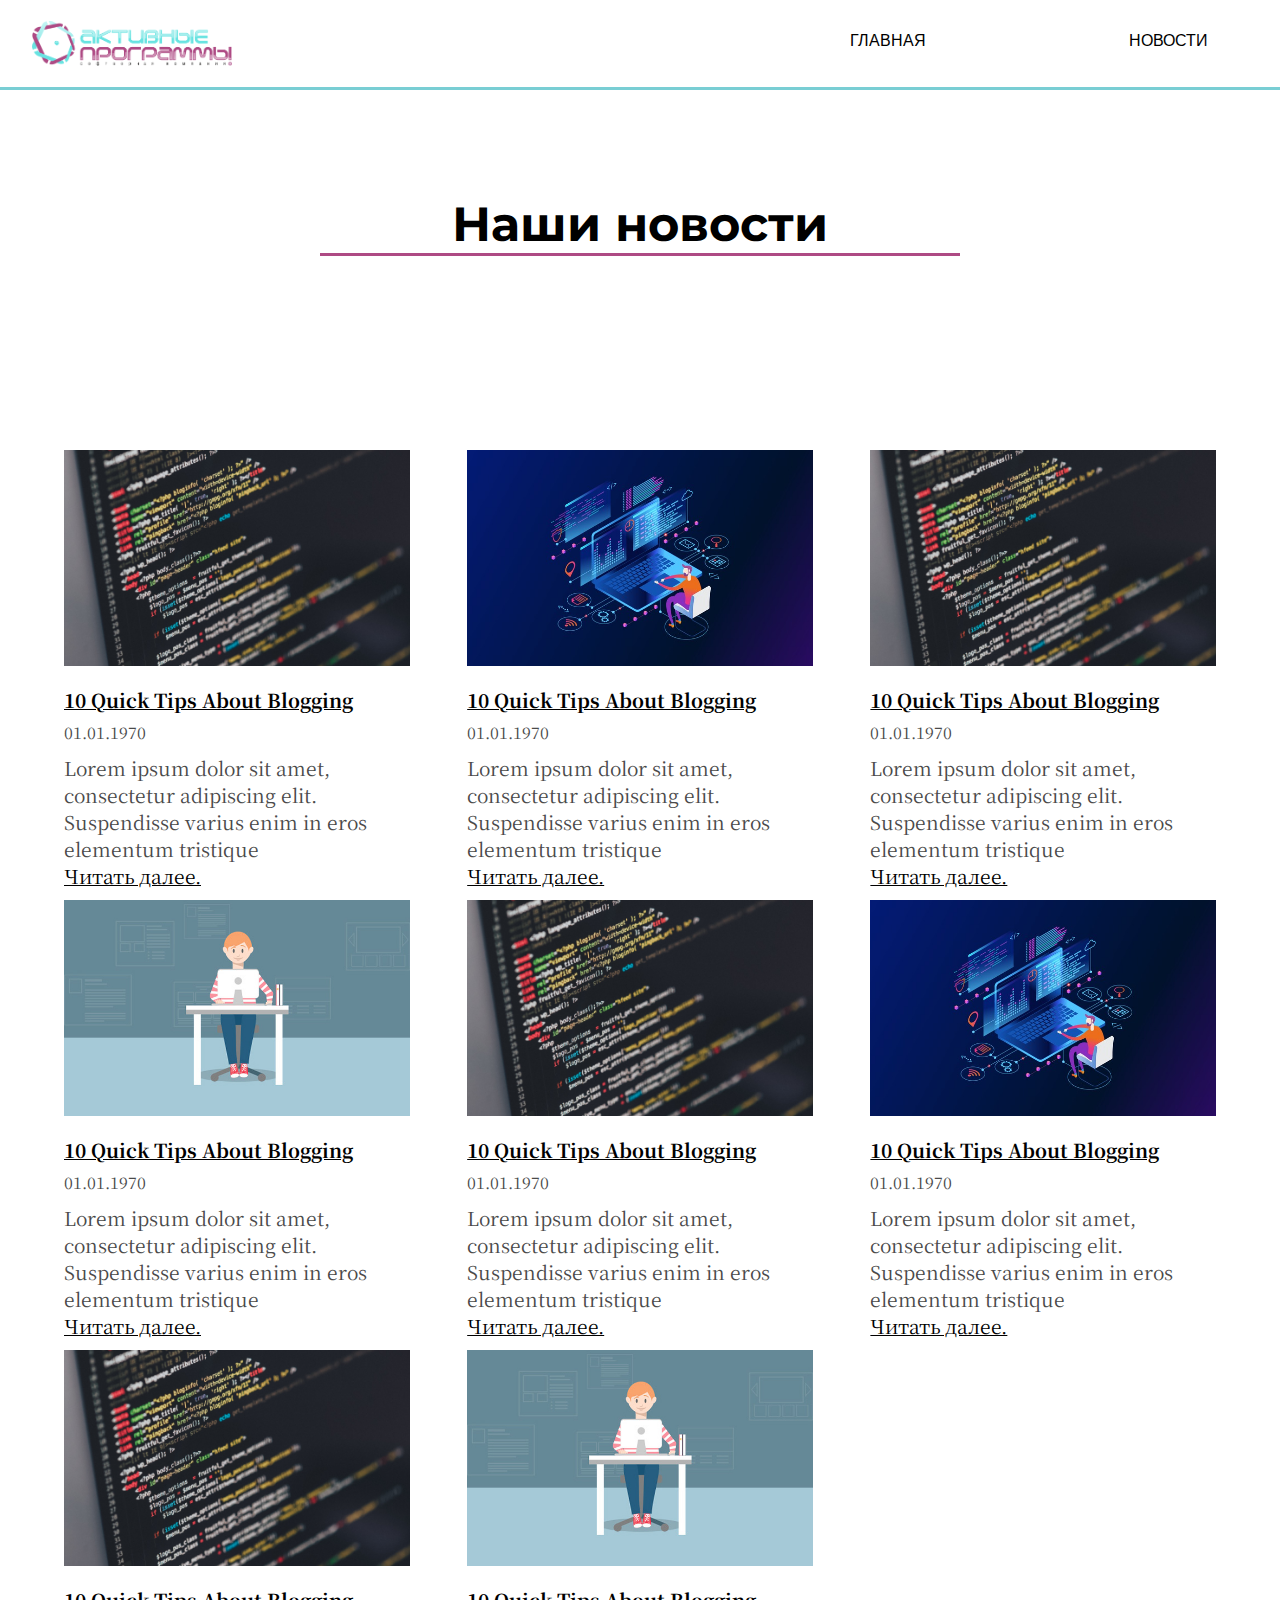
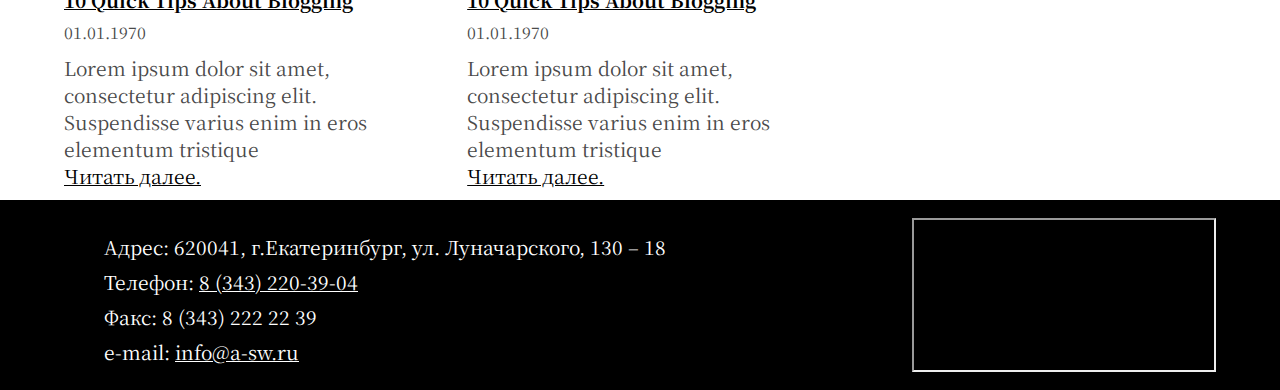
==== src/news/all-news.html @ f32f55f4 "Доделана форма обратной связи" ====
<!DOCTYPE html>
<html lang="en">
<head>
    <meta charset="UTF-8">
    <meta name="viewport" content="width=device-width, initial-scale=1.0">
    <meta http-equiv="X-UA-Compatible" content="ie=edge">
    <title>Новости</title>
    <link rel="stylesheet" href="../css/news-style.css">
    <link href="https://fonts.googleapis.com/css?family=Arimo|Noto+Serif+TC" rel="stylesheet">
</head>
<body>

    <section class="top">

        <header class="header">
            <img src="../images/logo.png" alt="Активные программы" class="header__logo">
            <ul class="navbar navbar--desktop">
                <li class="navbar__point"><a href="../index.html" class="navbar__link" >Главная</a></li>
                <li class="navbar__point"><a href="news.html" class="navbar__link" >Новости</a></li>
            </ul>

            <ul class="navbar navbar--mobile navbar--mobile-open navbar--mobile-close">
                <li class="navbar__point"><a href="../index.html" class="navbar__link" >Главная</a></li>
                <li class="navbar__point"><a href="news.html" class="navbar__link" >Новости</a></li>
            </ul>

            <div class="burger">
                <span class="burger__line"></span>
                <span class="burger__line"></span>
                <span class="burger__line"></span>
            </div>
        </header>

        <h1 class="top__headline headline">Наши новости</h1>

    </section>

    <div class="news">

        <div class="article">
            <div class="article__image"></div>
            <div class="article__content">
                <h2 class="article__content-headline headline"><a href="one-news.html" class="article__content-link">10 Quick Tips About Blogging</a></h2>
                <span class="article__content-date">01.01.1970</span>
                <p class="article__content-text">Lorem ipsum dolor sit amet, consectetur adipiscing elit. Suspendisse varius enim in eros elementum tristique</p>
                <a href="one-news.html" class="article__content-link">Читать далее.</a>
            </div>
        </div>

        <div class="article">
            <div class="article__image"></div>
            <div class="article__content">
                <h2 class="article__content-headline headline"><a href="one-news.html" class="article__content-link">10 Quick Tips About Blogging</a></h2>
                <span class="article__content-date">01.01.1970</span>
                <p class="article__content-text">Lorem ipsum dolor sit amet, consectetur adipiscing elit. Suspendisse varius enim in eros elementum tristique</p>
                <a href="one-news.html" class="article__content-link">Читать далее.</a>
            </div>
        </div>

        <div class="article">
            <div class="article__image"></div>
            <div class="article__content">
                <h2 class="article__content-headline headline"><a href="one-news.html" class="article__content-link">10 Quick Tips About Blogging</a></h2>
                <span class="article__content-date">01.01.1970</span>
                <p class="article__content-text">Lorem ipsum dolor sit amet, consectetur adipiscing elit. Suspendisse varius enim in eros elementum tristique</p>
                <a href="one-news.html" class="article__content-link">Читать далее.</a>
            </div>
        </div>

        <div class="article">
            <div class="article__image"></div>
            <div class="article__content">
                <h2 class="article__content-headline headline"><a href="one-news.html" class="article__content-link">10 Quick Tips About Blogging</a></h2>
                <span class="article__content-date">01.01.1970</span>
                <p class="article__content-text">Lorem ipsum dolor sit amet, consectetur adipiscing elit. Suspendisse varius enim in eros elementum tristique</p>
                <a href="one-news.html" class="article__content-link">Читать далее.</a>
            </div>
        </div>

        <div class="article">
            <div class="article__image"></div>
            <div class="article__content">
                <h2 class="article__content-headline headline"><a href="one-news.html" class="article__content-link">10 Quick Tips About Blogging</a></h2>
                <span class="article__content-date">01.01.1970</span>
                <p class="article__content-text">Lorem ipsum dolor sit amet, consectetur adipiscing elit. Suspendisse varius enim in eros elementum tristique</p>
                <a href="one-news.html" class="article__content-link">Читать далее.</a>
            </div>
        </div>

        <div class="article">
            <div class="article__image"></div>
            <div class="article__content">
                <h2 class="article__content-headline headline"><a href="one-news.html" class="article__content-link">10 Quick Tips About Blogging</a></h2>
                <span class="article__content-date">01.01.1970</span>
                <p class="article__content-text">Lorem ipsum dolor sit amet, consectetur adipiscing elit. Suspendisse varius enim in eros elementum tristique</p>
                <a href="one-news.html" class="article__content-link">Читать далее.</a>
            </div>
        </div>

        <div class="article">
            <div class="article__image"></div>
            <div class="article__content">
                <h2 class="article__content-headline headline"><a href="one-news.html" class="article__content-link">10 Quick Tips About Blogging</a></h2>
                <span class="article__content-date">01.01.1970</span>
                <p class="article__content-text">Lorem ipsum dolor sit amet, consectetur adipiscing elit. Suspendisse varius enim in eros elementum tristique</p>
                <a href="one-news.html" class="article__content-link">Читать далее.</a>
            </div>
        </div>

        <div class="article">
            <div class="article__image"></div>
            <div class="article__content">
                <h2 class="article__content-headline headline"><a href="one-news.html" class="article__content-link">10 Quick Tips About Blogging</a></h2>
                <span class="article__content-date">01.01.1970</span>
                <p class="article__content-text">Lorem ipsum dolor sit amet, consectetur adipiscing elit. Suspendisse varius enim in eros elementum tristique</p>
                <a href="one-news.html" class="article__content-link">Читать далее.</a>
            </div>
        </div>

    </div>

    <footer class="footer">
        <ul class="info">
            <li class="info__point">Адрес: 620041, г.Екатеринбург, ул. Луначарского, 130 – 18</li>
            <li class="info__point">Телефон: <a href="tel:+73432203904">8 (343) 220-39-04</a></li>
            <li class="info__point">Факс: 8 (343) 222 22 39</li>
            <li class="info__point">e-mail: <a href="mailto:info@a-sw.ru">info@a-sw.ru</a></li>   
        </ul>
        <iframe src="https://www.google.com/maps/embed?pb=!1m18!1m12!1m3!1d2182.2469455033993!2d60.61675531611983!3d56.84170791494999!2m3!1f0!2f0!3f0!3m2!1i1024!2i768!4f13.1!3m3!1m2!1s0x43c16e865427ce73%3A0xb6379f2a92ab1306!2z0YPQuy4g0JvRg9C90LDRh9Cw0YDRgdC60L7Qs9C-LCAxMzAsIDE4LCDQldC60LDRgtC10YDQuNC90LHRg9GA0LMsINCh0LLQtdGA0LTQu9C-0LLRgdC60LDRjyDQvtCx0LsuLCA2MjAwNzU!5e0!3m2!1sru!2sru!4v1554385205205!5m2!1sru!2sru" allowfullscreen></iframe>
    </footer>

    <script src="../js/menu.js"></script>
</body>
</html>
---- src/css/news-style.css ----
@charset "UTF-8";
/*Общие правила*/
@import url("https://fonts.googleapis.com/css?family=Montserrat");
* {
  -webkit-box-sizing: border-box;
          box-sizing: border-box;
}

h1, h2, h3, h4, h5, p, img {
  margin: 0;
  padding: 0;
}

body {
  margin: 0;
  padding: 0;
  width: 100%;
}

.button {
  width: 18em;
  padding: 1.5em 0;
  text-align: center;
  background-color: transparent;
  border: none;
  cursor: pointer;
}

@media (max-width: 720px) {
  .button {
    width: 70%;
  }
}

.headline{
    font-family: 'Montserrat', -apple-system, BlinkMacSystemFont, 'Segoe UI', Roboto, Oxygen, Ubuntu, Cantarell, 'Open Sans', 'Helvetica Neue', sans-serif;
}

.top {
    height: 50vh;
    display: -webkit-box;
    display: -ms-flexbox;
    display: flex;
    -webkit-box-pack: center;
        -ms-flex-pack: center;
            justify-content: center;
    -webkit-box-align: center;
        -ms-flex-align: center;
            align-items: center;
}

.top .header {
width: 100%;
height: 10vh;
padding: 2vh 2rem;
-webkit-box-align: center;
    -ms-flex-align: center;
        align-items: center;
-webkit-box-pack: justify;
    -ms-flex-pack: justify;
        justify-content: space-between;
display: -webkit-box;
display: -ms-flexbox;
display: flex;
border-bottom: 3px solid #79CED4;
background: #ffffff;
position: absolute;
top: 0;
left: 0;
}

.top .header__logo {
width: auto;
height: 90%;
}

.top .burger {
width: 2.5em;
height: auto;
cursor: pointer;
}

.top .burger__line {
display: block;
width: 100%;
height: 0.2em;
margin-top: 0.5em;
background-color: #000000;
}

.top .burger__line:first-child {
margin: 0;
}

.top .navbar__point {
    display: inline-block;
    width: 10em;
    height: 50%;
    text-transform: uppercase;
}

.top .navbar__point:hover {
    border-bottom: 3px solid #B86093;
}

.top .navbar__link {
    display: block;
    height: 100%;
    width: 100%;
    color: black;
    text-decoration: none;
    font-size: 1rem;
    text-align: center;
    font-family: 'Arimo', sans-serif, 'Franklin Gothic Medium', 'Arial Narrow', Arial, sans-serif;
}

@media (min-width: 1050px) {
    .top .navbar {
        width: 30em;
        height: 100%;
        display: -webkit-box;
        display: -ms-flexbox;
        display: flex;
        -webkit-box-pack: justify;
            -ms-flex-pack: justify;
                justify-content: space-between;
        -webkit-box-align: center;
            -ms-flex-align: center;
                align-items: center;
    }
    .top .navbar--mobile {
        display: none;
    }
    .top .burger {
        display: none;
    }
}

@media (max-width: 1050px) {
    .navbar--desktop {
        display: none;
    }
    .navbar--mobile {
        display: block;
        position: absolute;
        top: 0;
        left: 0;
        width: 100vw;
        height: auto;
        background-color: #ffffff;
        -webkit-transition-duration: 1s;
                transition-duration: 1s;
    }
    .navbar--mobile-open {
        -webkit-transform: translateY(8vh);
                transform: translateY(8vh);
    }
    .navbar--mobile-close {
        -webkit-transform: translateY(-50vh);
                transform: translateY(-50vh);
    }
    .navbar--mobile .navbar__point {
        display: block;
        width: 100%;
        height: auto;
        border-bottom: 1px solid #79CED4;
        padding: 2em 0;
        text-align: left;
    }
    .burger {
        display: block;
    }
}

.top .top__headline{
    width: 50%;
    text-align: center;
    font-size: 3rem;
    border-bottom: 3px solid #AE4A84;
}

.news{
    width: 90%;
    margin: 0 5%;
    display: flex;
    justify-content: flex-start;
    align-items: center;
    height: auto;
    flex-wrap: wrap;
}

.news .article{
    height: 40vh;
    width: 30%;
    margin-right: 5%;
    margin-bottom: 10vh;
}

.news .article .article__image{
    width: 100%;
    height: 60%;
    background: center center;
    background-size: cover;
}

.news .article:nth-child(n+1) .article__image{
    background-image: url('../images/programmer.jpeg');
}

.news .article:nth-child(2n) .article__image{
    background-image: url('../images/programmer-2.jpg');
}

.news .article:nth-child(4n) .article__image{
    background-image: url('../images/programmer-3.jpg');
}

.news .article .article__content-headline{
    margin-top: 0.5em;
    margin-bottom: 0.2em;
    font-size: 1.8rem;
}

.news .article .article__content-date{
    font-family: 'Noto Serif TC', serif, Arial, Helvetica, sans-serif;
    color: #4a4a4a;
}

.news .article .article__content-text{
    margin-top: 0.5em;
    font-size: 1.2rem;
    color: #4a4a4a;
    font-family: 'Noto Serif TC', serif, Arial, Helvetica, sans-serif;
}

.news .article .article__content-link{
    font-size: 1.2rem;
    color: black;
    font-family: 'Noto Serif TC', serif, Arial, Helvetica, sans-serif;
}

@media (min-width: 1241px){
    .news .article:nth-child(3n){
        margin-right: 0;
    }
}

@media (max-width: 1240px){

    .news .article{
        width: 40%;
        margin-right: 20%;
    }

    .news .article:nth-child(2n){
        margin-right: 0;
    }

}

@media (max-width: 940px){
    .news .article{
        width: 100%;
        margin-right: 0;
    }  
}

.footer{
    width: 100%;
    padding: 1vh 5vw;
    background-color: #000000;
    display: flex;
    justify-content: space-between;
    align-items: center;
    flex-wrap: wrap;
}

.footer .info{
    color: white;
}

.footer .info li{
    list-style: none;
    font-size: 1.2rem;
    margin-top: 0.5rem;
    font-family: 'Noto Serif TC', serif, Arial, Helvetica, sans-serif;
}

.footer .info li a{
    color: white;
    font-family: 'Noto Serif TC', serif, Arial, Helvetica, sans-serif;
}

@media (max-width: 950px){
    .footer{
        justify-content: center;
    }

    .footer iframe{
        width: 80%;
    }
}
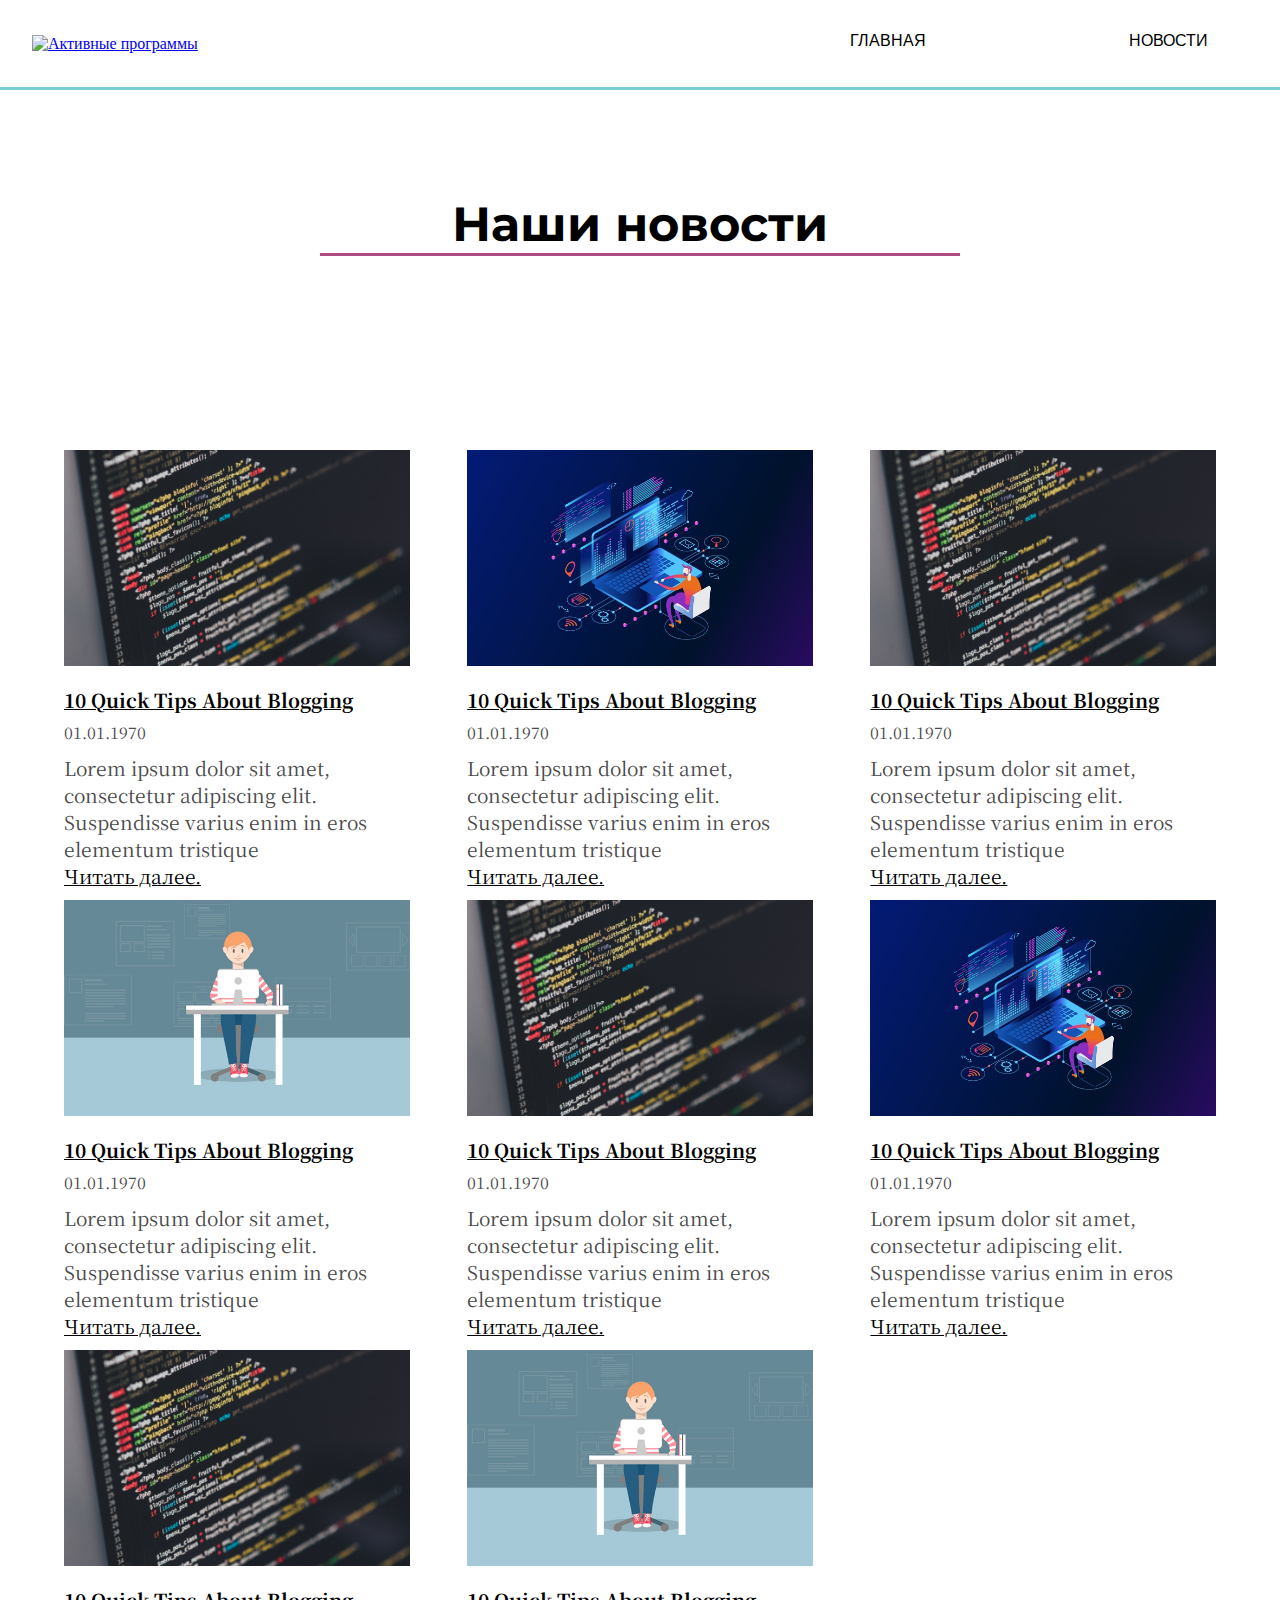
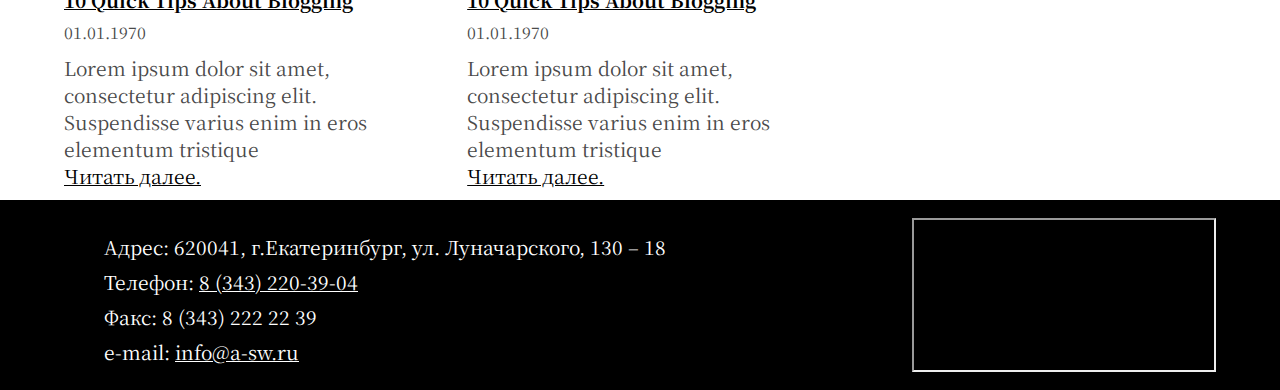
==== commit 62150579: "все сделано по красоте" ====
--- a/src/news/all-news.html
+++ b/src/news/all-news.html
@@ -13,7 +13,9 @@
     <section class="top">
 
         <header class="header">
-            <img src="../images/logo.png" alt="Активные программы" class="header__logo">
+            <a href="/index.html">
+                <img src="/images/logo.png" alt="Активные программы" class="header__logo">
+            </a>
             <ul class="navbar navbar--desktop">
                 <li class="navbar__point"><a href="../index.html" class="navbar__link" >Главная</a></li>
                 <li class="navbar__point"><a href="news.html" class="navbar__link" >Новости</a></li>
--- a/src/css/news-style.css
+++ b/src/css/news-style.css
@@ -70,8 +70,8 @@
 }
 
 .top .header__logo {
-width: auto;
-height: 90%;
+    width: auto;
+    height: 3rem;
 }
 
 .top .burger {
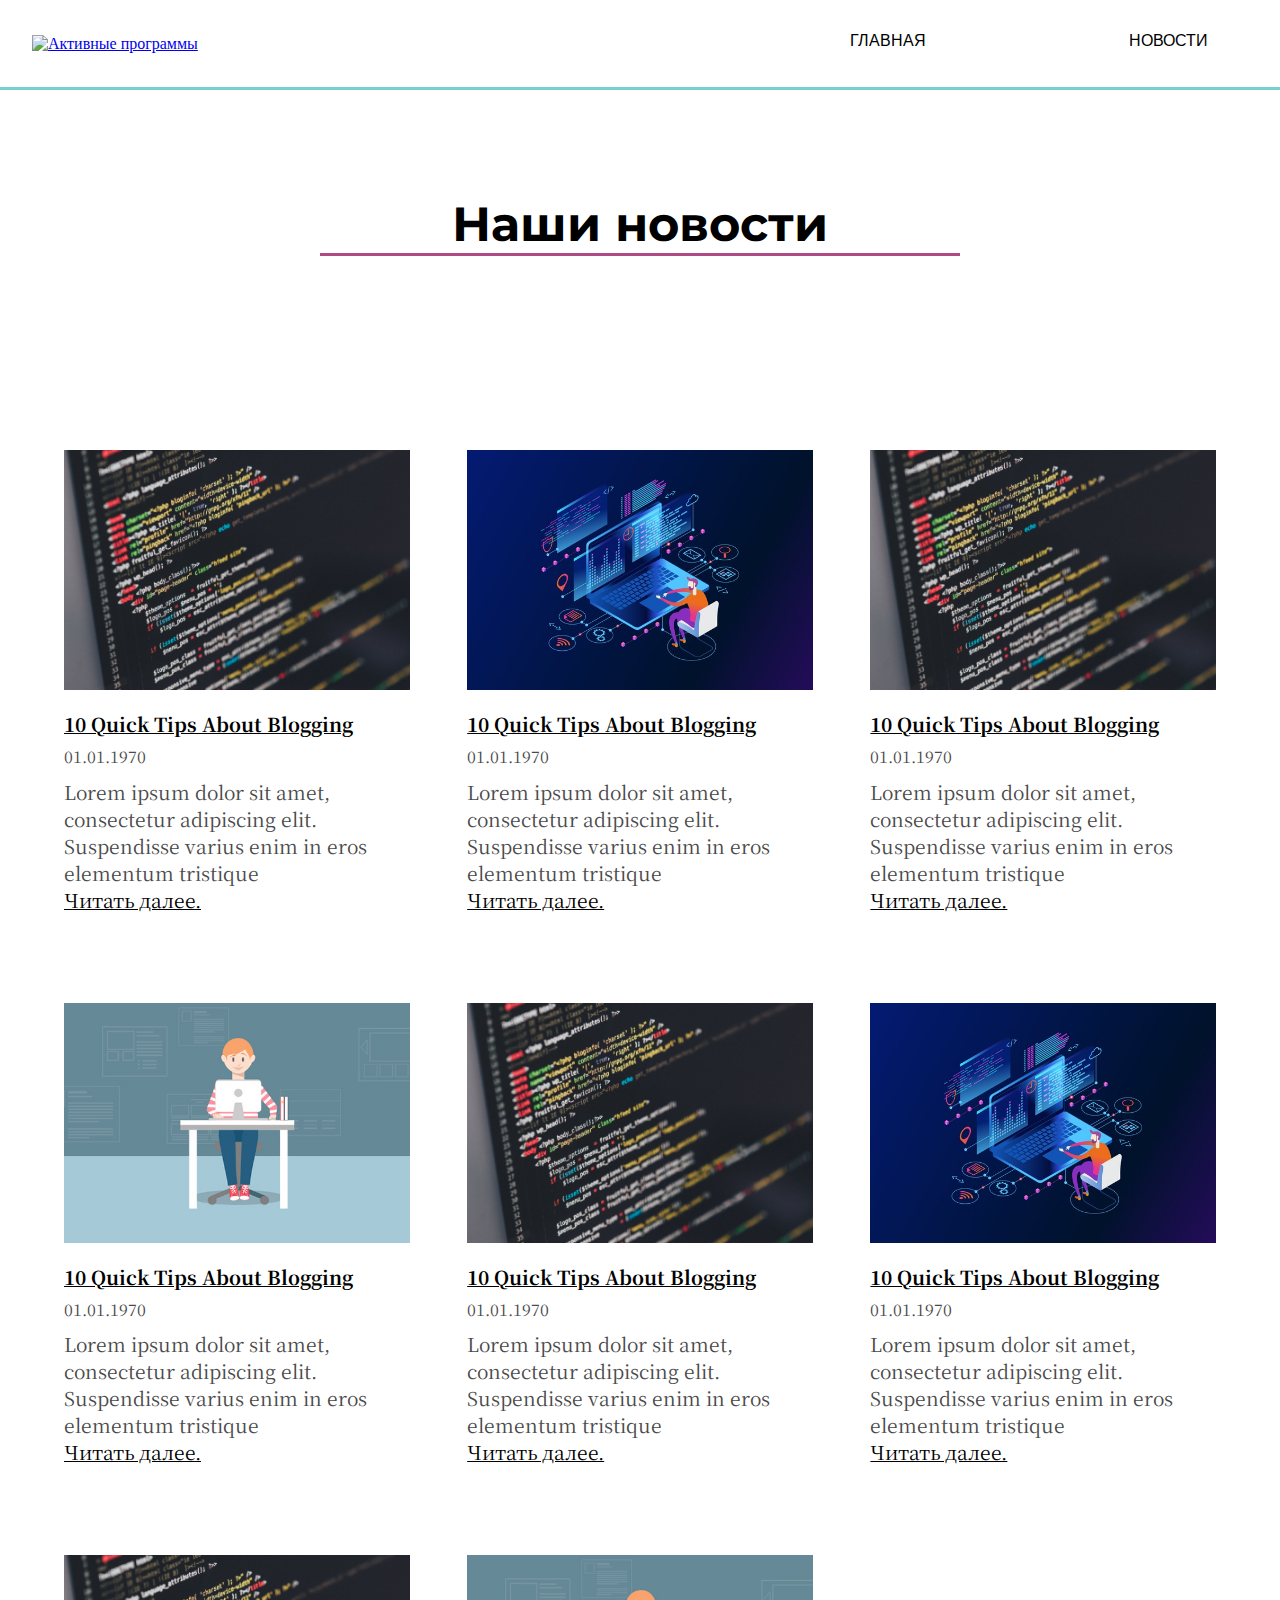
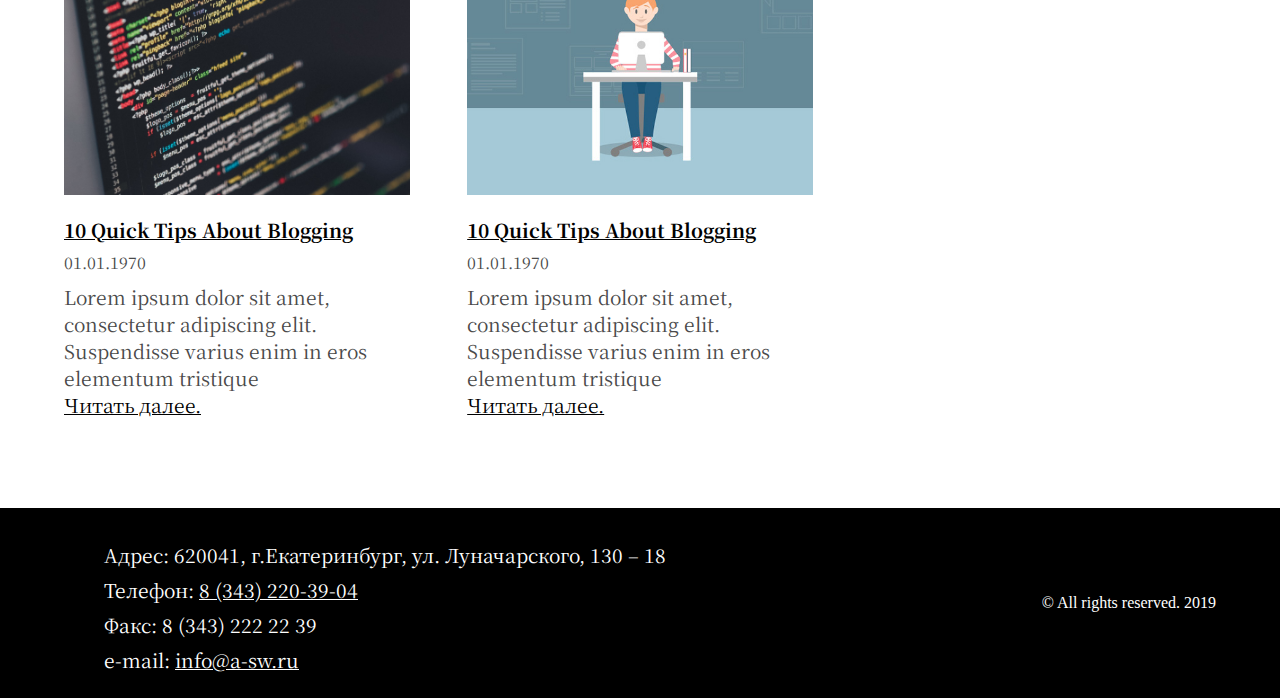
==== commit 0a62f351: "добавлен копирайт" ====
--- a/src/news/all-news.html
+++ b/src/news/all-news.html
@@ -21,7 +21,7 @@
                 <li class="navbar__point"><a href="news.html" class="navbar__link" >Новости</a></li>
             </ul>
 
-            <ul class="navbar navbar--mobile navbar--mobile-open navbar--mobile-close">
+            <ul class="navbar navbar--mobile navbar--mobile-close navbar--mobile-open">
                 <li class="navbar__point"><a href="../index.html" class="navbar__link" >Главная</a></li>
                 <li class="navbar__point"><a href="news.html" class="navbar__link" >Новости</a></li>
             </ul>
@@ -42,93 +42,93 @@
         <div class="article">
             <div class="article__image"></div>
             <div class="article__content">
-                <h2 class="article__content-headline headline"><a href="one-news.html" class="article__content-link">10 Quick Tips About Blogging</a></h2>
+                <h2 class="article__content-headline headline"><a href="news/one-news.html" class="article__content-link">10 Quick Tips About Blogging</a></h2>
                 <span class="article__content-date">01.01.1970</span>
                 <p class="article__content-text">Lorem ipsum dolor sit amet, consectetur adipiscing elit. Suspendisse varius enim in eros elementum tristique</p>
-                <a href="one-news.html" class="article__content-link">Читать далее.</a>
+                <a href="news/one-news.html" class="article__content-link">Читать далее.</a>
             </div>
         </div>
 
         <div class="article">
             <div class="article__image"></div>
             <div class="article__content">
-                <h2 class="article__content-headline headline"><a href="one-news.html" class="article__content-link">10 Quick Tips About Blogging</a></h2>
+                <h2 class="article__content-headline headline"><a href="news/one-news.html" class="article__content-link">10 Quick Tips About Blogging</a></h2>
                 <span class="article__content-date">01.01.1970</span>
                 <p class="article__content-text">Lorem ipsum dolor sit amet, consectetur adipiscing elit. Suspendisse varius enim in eros elementum tristique</p>
-                <a href="one-news.html" class="article__content-link">Читать далее.</a>
+                <a href="news/one-news.html" class="article__content-link">Читать далее.</a>
             </div>
         </div>
 
         <div class="article">
             <div class="article__image"></div>
             <div class="article__content">
-                <h2 class="article__content-headline headline"><a href="one-news.html" class="article__content-link">10 Quick Tips About Blogging</a></h2>
+                <h2 class="article__content-headline headline"><a href="news/one-news.html" class="article__content-link">10 Quick Tips About Blogging</a></h2>
                 <span class="article__content-date">01.01.1970</span>
                 <p class="article__content-text">Lorem ipsum dolor sit amet, consectetur adipiscing elit. Suspendisse varius enim in eros elementum tristique</p>
-                <a href="one-news.html" class="article__content-link">Читать далее.</a>
+                <a href="news/one-news.html" class="article__content-link">Читать далее.</a>
             </div>
         </div>
 
         <div class="article">
             <div class="article__image"></div>
             <div class="article__content">
-                <h2 class="article__content-headline headline"><a href="one-news.html" class="article__content-link">10 Quick Tips About Blogging</a></h2>
+                <h2 class="article__content-headline headline"><a href="news/one-news.html" class="article__content-link">10 Quick Tips About Blogging</a></h2>
                 <span class="article__content-date">01.01.1970</span>
                 <p class="article__content-text">Lorem ipsum dolor sit amet, consectetur adipiscing elit. Suspendisse varius enim in eros elementum tristique</p>
-                <a href="one-news.html" class="article__content-link">Читать далее.</a>
+                <a href="news/one-news.html" class="article__content-link">Читать далее.</a>
             </div>
         </div>
 
         <div class="article">
             <div class="article__image"></div>
             <div class="article__content">
-                <h2 class="article__content-headline headline"><a href="one-news.html" class="article__content-link">10 Quick Tips About Blogging</a></h2>
+                <h2 class="article__content-headline headline"><a href="news/one-news.html" class="article__content-link">10 Quick Tips About Blogging</a></h2>
                 <span class="article__content-date">01.01.1970</span>
                 <p class="article__content-text">Lorem ipsum dolor sit amet, consectetur adipiscing elit. Suspendisse varius enim in eros elementum tristique</p>
-                <a href="one-news.html" class="article__content-link">Читать далее.</a>
+                <a href="news/one-news.html" class="article__content-link">Читать далее.</a>
             </div>
         </div>
 
         <div class="article">
             <div class="article__image"></div>
             <div class="article__content">
-                <h2 class="article__content-headline headline"><a href="one-news.html" class="article__content-link">10 Quick Tips About Blogging</a></h2>
+                <h2 class="article__content-headline headline"><a href="news/one-news.html" class="article__content-link">10 Quick Tips About Blogging</a></h2>
                 <span class="article__content-date">01.01.1970</span>
                 <p class="article__content-text">Lorem ipsum dolor sit amet, consectetur adipiscing elit. Suspendisse varius enim in eros elementum tristique</p>
-                <a href="one-news.html" class="article__content-link">Читать далее.</a>
+                <a href="news/one-news.html" class="article__content-link">Читать далее.</a>
             </div>
         </div>
 
         <div class="article">
             <div class="article__image"></div>
             <div class="article__content">
-                <h2 class="article__content-headline headline"><a href="one-news.html" class="article__content-link">10 Quick Tips About Blogging</a></h2>
+                <h2 class="article__content-headline headline"><a href="news/one-news.html" class="article__content-link">10 Quick Tips About Blogging</a></h2>
                 <span class="article__content-date">01.01.1970</span>
                 <p class="article__content-text">Lorem ipsum dolor sit amet, consectetur adipiscing elit. Suspendisse varius enim in eros elementum tristique</p>
-                <a href="one-news.html" class="article__content-link">Читать далее.</a>
+                <a href="news/one-news.html" class="article__content-link">Читать далее.</a>
             </div>
         </div>
 
         <div class="article">
             <div class="article__image"></div>
             <div class="article__content">
-                <h2 class="article__content-headline headline"><a href="one-news.html" class="article__content-link">10 Quick Tips About Blogging</a></h2>
+                <h2 class="article__content-headline headline"><a href="news/one-news.html" class="article__content-link">10 Quick Tips About Blogging</a></h2>
                 <span class="article__content-date">01.01.1970</span>
                 <p class="article__content-text">Lorem ipsum dolor sit amet, consectetur adipiscing elit. Suspendisse varius enim in eros elementum tristique</p>
-                <a href="one-news.html" class="article__content-link">Читать далее.</a>
+                <a href="news/one-news.html" class="article__content-link">Читать далее.</a>
             </div>
         </div>
 
     </div>
 
-    <footer class="footer">
+    <footer class="footer" id="contacts">
         <ul class="info">
             <li class="info__point">Адрес: 620041, г.Екатеринбург, ул. Луначарского, 130 – 18</li>
             <li class="info__point">Телефон: <a href="tel:+73432203904">8 (343) 220-39-04</a></li>
             <li class="info__point">Факс: 8 (343) 222 22 39</li>
             <li class="info__point">e-mail: <a href="mailto:info@a-sw.ru">info@a-sw.ru</a></li>   
         </ul>
-        <iframe src="https://www.google.com/maps/embed?pb=!1m18!1m12!1m3!1d2182.2469455033993!2d60.61675531611983!3d56.84170791494999!2m3!1f0!2f0!3f0!3m2!1i1024!2i768!4f13.1!3m3!1m2!1s0x43c16e865427ce73%3A0xb6379f2a92ab1306!2z0YPQuy4g0JvRg9C90LDRh9Cw0YDRgdC60L7Qs9C-LCAxMzAsIDE4LCDQldC60LDRgtC10YDQuNC90LHRg9GA0LMsINCh0LLQtdGA0LTQu9C-0LLRgdC60LDRjyDQvtCx0LsuLCA2MjAwNzU!5e0!3m2!1sru!2sru!4v1554385205205!5m2!1sru!2sru" allowfullscreen></iframe>
+        <p style="color: white">© All rights reserved. 2019</p>
     </footer>
 
     <script src="../js/menu.js"></script>
--- a/src/css/news-style.css
+++ b/src/css/news-style.css
@@ -150,14 +150,16 @@
         background-color: #ffffff;
         -webkit-transition-duration: 1s;
                 transition-duration: 1s;
+        margin: 0;
+        padding: 0;
     }
     .navbar--mobile-open {
-        -webkit-transform: translateY(8vh);
-                transform: translateY(8vh);
+        -webkit-transform: translateY(10vh);
+                transform: translateY(10vh);
     }
     .navbar--mobile-close {
-        -webkit-transform: translateY(-50vh);
-                transform: translateY(-50vh);
+        -webkit-transform: translateY(-100vh);
+                transform: translateY(-100vh);
     }
     .navbar--mobile .navbar__point {
         display: block;
@@ -190,7 +192,7 @@
 }
 
 .news .article{
-    height: 40vh;
+    height: auto;
     width: 30%;
     margin-right: 5%;
     margin-bottom: 10vh;
@@ -198,7 +200,7 @@
 
 .news .article .article__image{
     width: 100%;
-    height: 60%;
+    height: 15rem;
     background: center center;
     background-size: cover;
 }
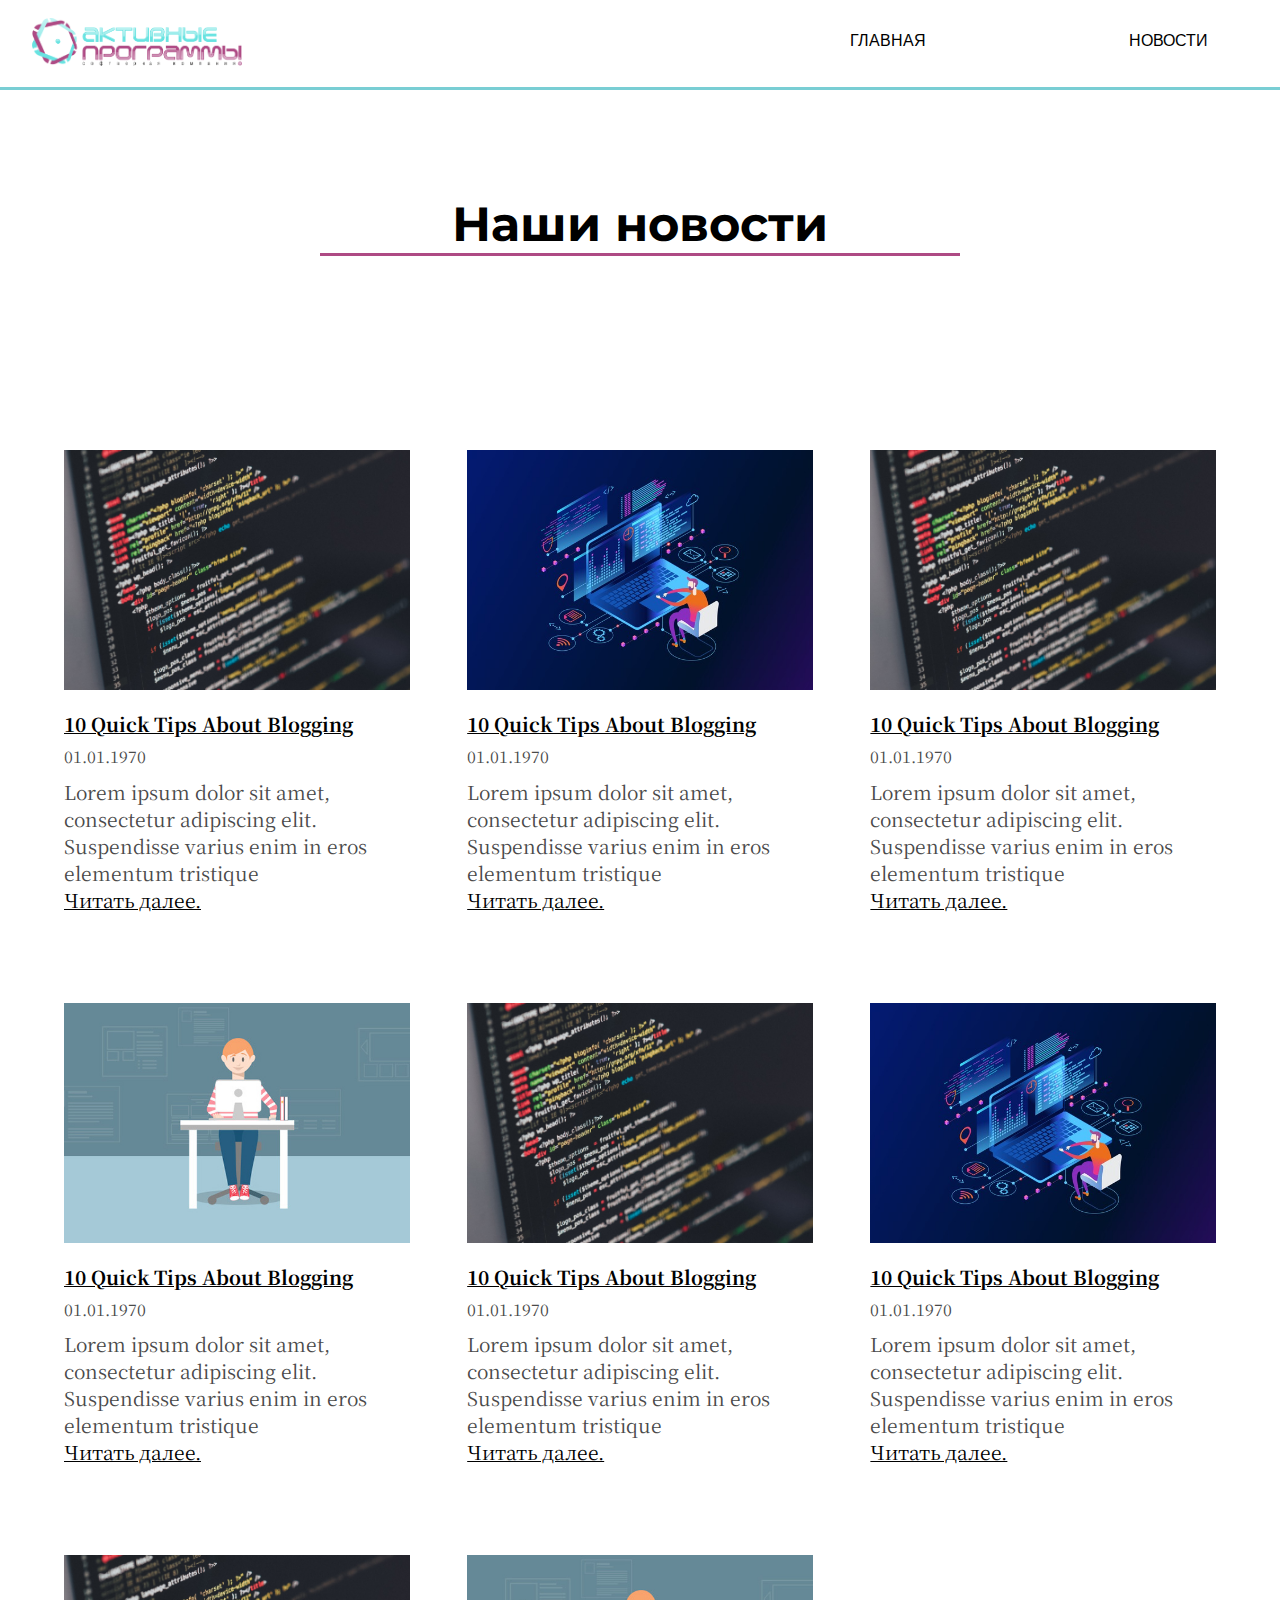
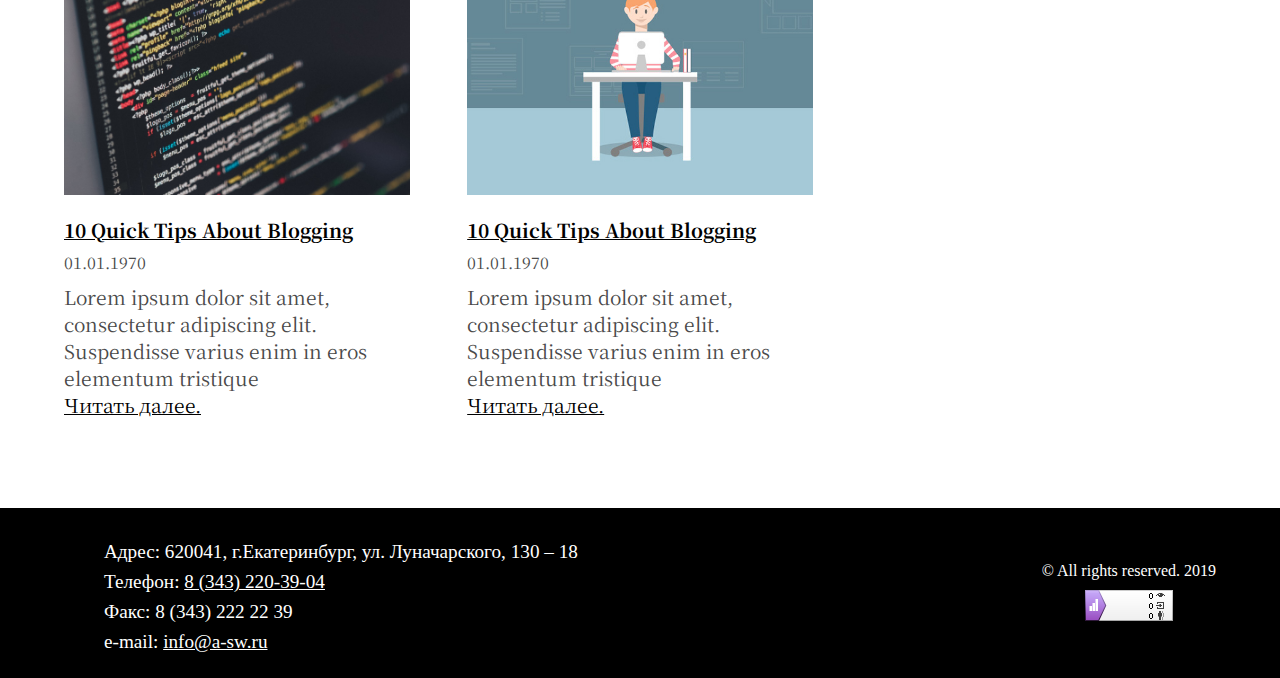
==== commit 9714fb54: "оставшиеся правки" ====
--- a/src/news/all-news.html
+++ b/src/news/all-news.html
@@ -13,8 +13,8 @@
     <section class="top">
 
         <header class="header">
-            <a href="/index.html">
-                <img src="/images/logo.png" alt="Активные программы" class="header__logo">
+            <a href="../index.html">
+                <img src="../images/logo.png" alt="Активные программы" class="header__logo">
             </a>
             <ul class="navbar navbar--desktop">
                 <li class="navbar__point"><a href="../index.html" class="navbar__link" >Главная</a></li>
@@ -128,7 +128,10 @@
             <li class="info__point">Факс: 8 (343) 222 22 39</li>
             <li class="info__point">e-mail: <a href="mailto:info@a-sw.ru">info@a-sw.ru</a></li>   
         </ul>
-        <p style="color: white">© All rights reserved. 2019</p>
+        <div class="footer__something">
+            <p style="color: white">© All rights reserved. 2019</p>
+            <img class="footer__something-metric" src="../images/yandexmetrics.png">
+        </div>
     </footer>
 
     <script src="../js/menu.js"></script>
--- a/src/css/news-style.css
+++ b/src/css/news-style.css
@@ -150,16 +150,9 @@
         background-color: #ffffff;
         -webkit-transition-duration: 1s;
                 transition-duration: 1s;
+        transform: translateY(-100vh);
         margin: 0;
         padding: 0;
-    }
-    .navbar--mobile-open {
-        -webkit-transform: translateY(10vh);
-                transform: translateY(10vh);
-    }
-    .navbar--mobile-close {
-        -webkit-transform: translateY(-100vh);
-                transform: translateY(-100vh);
     }
     .navbar--mobile .navbar__point {
         display: block;
@@ -267,38 +260,54 @@
     }  
 }
 
-.footer{
-    width: 100%;
-    padding: 1vh 5vw;
-    background-color: #000000;
-    display: flex;
-    justify-content: space-between;
-    align-items: center;
+.footer {
+width: 100%;
+padding: 1vh 5vw;
+background-color: #000000;
+display: -webkit-box;
+display: -ms-flexbox;
+display: flex;
+-webkit-box-pack: justify;
+    -ms-flex-pack: justify;
+        justify-content: space-between;
+-webkit-box-align: center;
+    -ms-flex-align: center;
+        align-items: center;
+-ms-flex-wrap: wrap;
     flex-wrap: wrap;
 }
 
-.footer .info{
-    color: white;
-}
-
-.footer .info li{
-    list-style: none;
-    font-size: 1.2rem;
-    margin-top: 0.5rem;
-    font-family: 'Noto Serif TC', serif, Arial, Helvetica, sans-serif;
-}
-
-.footer .info li a{
-    color: white;
-    font-family: 'Noto Serif TC', serif, Arial, Helvetica, sans-serif;
-}
-
-@media (max-width: 950px){
-    .footer{
-        justify-content: center;
-    }
-
-    .footer iframe{
-        width: 80%;
-    }
-}+.footer .info {
+color: white;
+}
+
+.footer .info__point {
+list-style: none;
+font-size: 1.2rem;
+margin-top: 0.5rem;
+}
+
+.footer .info__point a {
+color: white;
+}
+
+.footer__logo {
+width: 20rem;
+height: auto;
+}
+
+.footer__something {
+text-align: center;
+}
+
+.footer__something-metric {
+margin-top: 10px;
+}
+
+@media (max-width: 950px) {
+.footer {
+    -webkit-box-pack: center;
+        -ms-flex-pack: center;
+            justify-content: center;
+}
+}
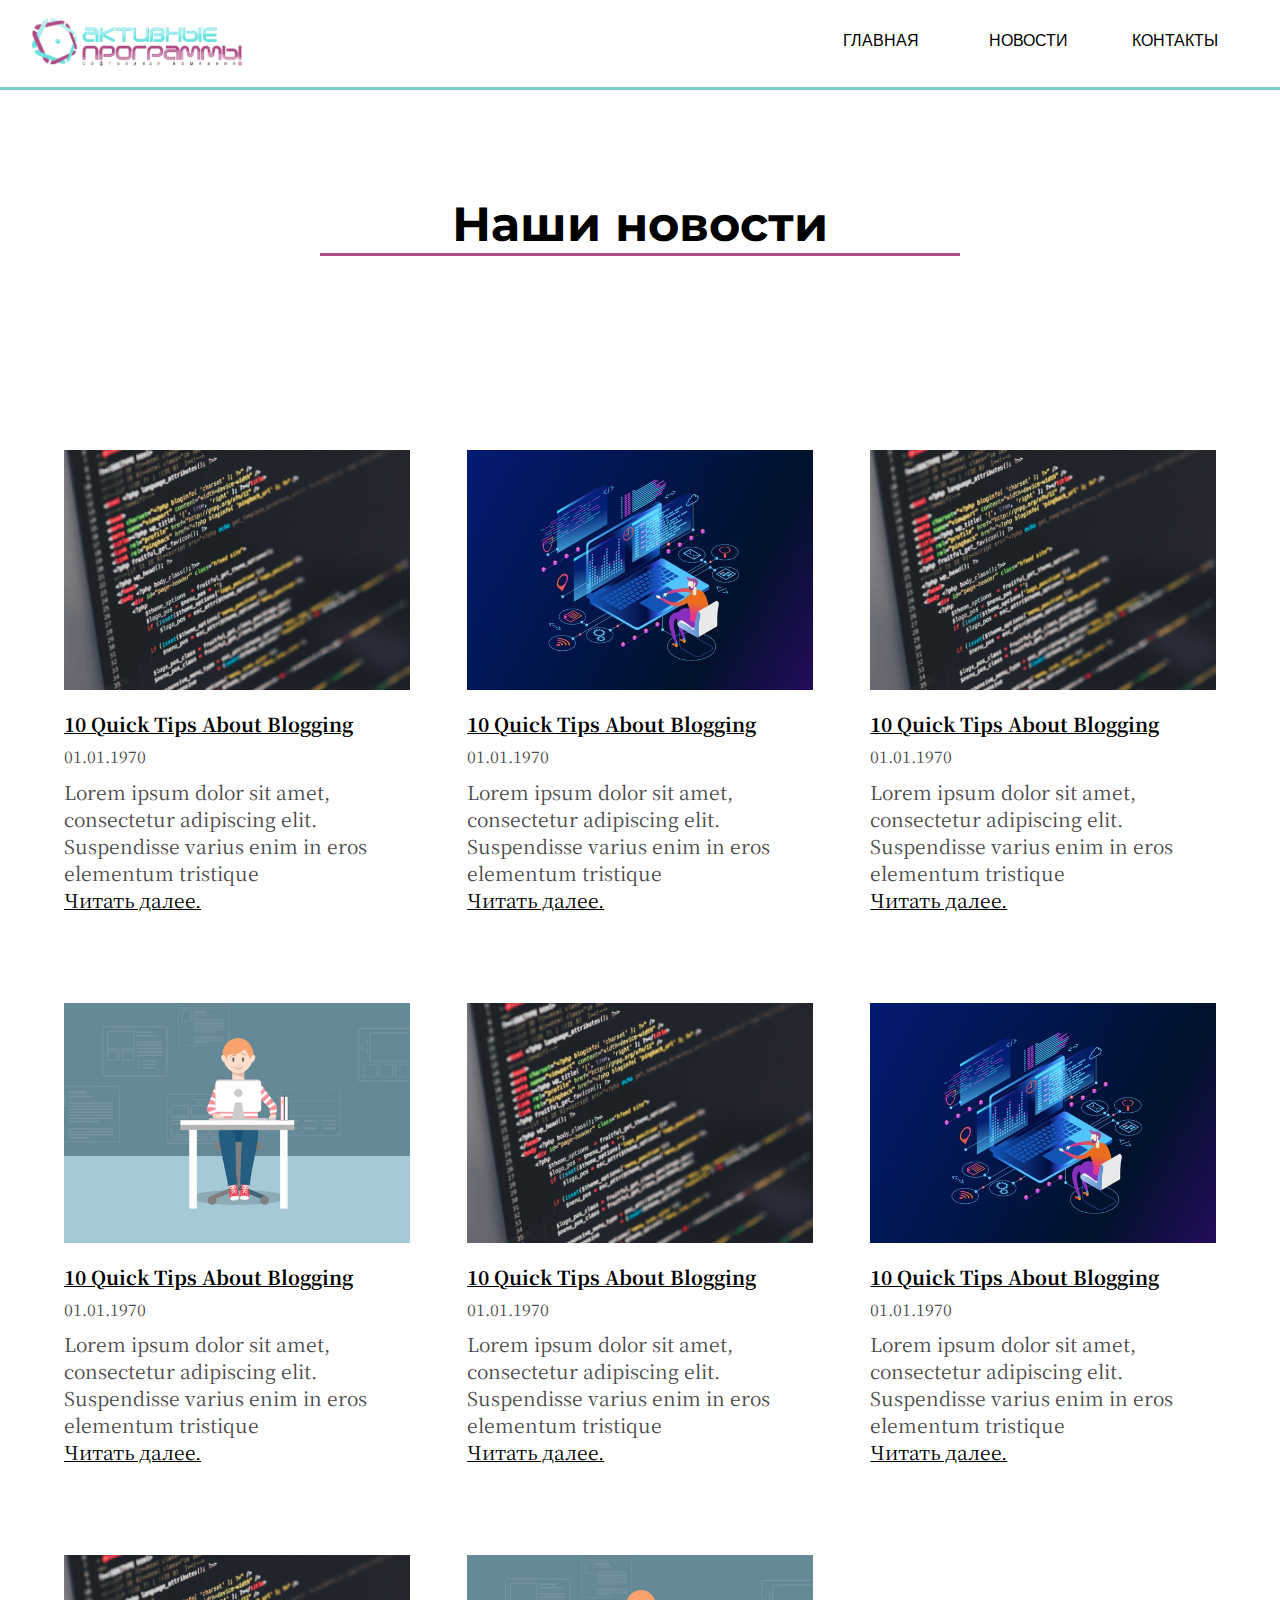
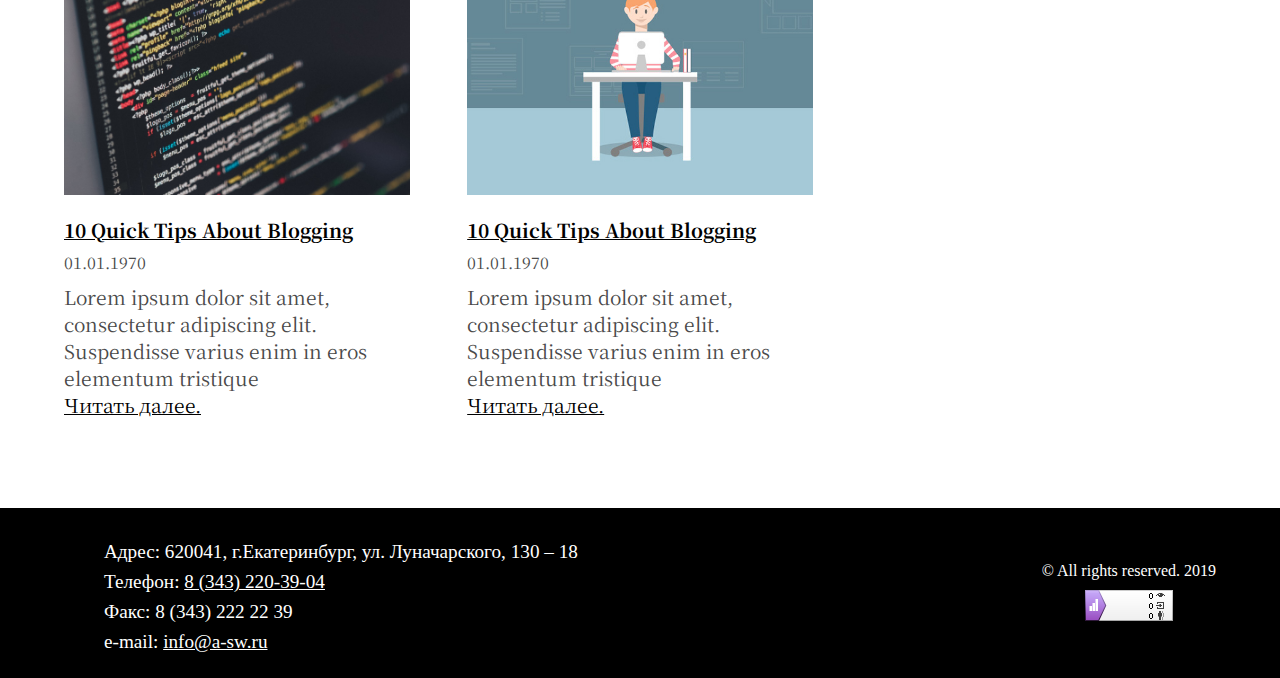
==== commit 4d56aef3: "забил" ====
--- a/src/news/all-news.html
+++ b/src/news/all-news.html
@@ -19,11 +19,7 @@
             <ul class="navbar navbar--desktop">
                 <li class="navbar__point"><a href="../index.html" class="navbar__link" >Главная</a></li>
                 <li class="navbar__point"><a href="news.html" class="navbar__link" >Новости</a></li>
-            </ul>
-
-            <ul class="navbar navbar--mobile navbar--mobile-close navbar--mobile-open">
-                <li class="navbar__point"><a href="../index.html" class="navbar__link" >Главная</a></li>
-                <li class="navbar__point"><a href="news.html" class="navbar__link" >Новости</a></li>
+                <li class="navbar__point"><a href="#contacts" class="navbar__link" >Контакты</a></li>
             </ul>
 
             <div class="burger">
@@ -32,6 +28,12 @@
                 <span class="burger__line"></span>
             </div>
         </header>
+
+        <ul class="navbar navbar--mobile navbar--mobile-close">
+            <li class="navbar__point"><a href="../index.html" class="navbar__link" >Главная</a></li>
+            <li class="navbar__point"><a href="news.html" class="navbar__link" >Новости</a></li>
+            <li class="navbar__point"><a href="#contacts" class="navbar__link" >Контакты</a></li>
+        </ul>
 
         <h1 class="top__headline headline">Наши новости</h1>
 
@@ -134,6 +136,8 @@
         </div>
     </footer>
 
+    <script src="../jquery/jquery.3.3.1.min.js"></script>
     <script src="../js/menu.js"></script>
+    <script src="../js/scroll.js"></script>
 </body>
 </html>--- a/src/css/news-style.css
+++ b/src/css/news-style.css
@@ -67,6 +67,7 @@
 position: absolute;
 top: 0;
 left: 0;
+z-index: 10;
 }
 
 .top .header__logo {
@@ -153,6 +154,7 @@
         transform: translateY(-100vh);
         margin: 0;
         padding: 0;
+        z-index: 5;
     }
     .navbar--mobile .navbar__point {
         display: block;
